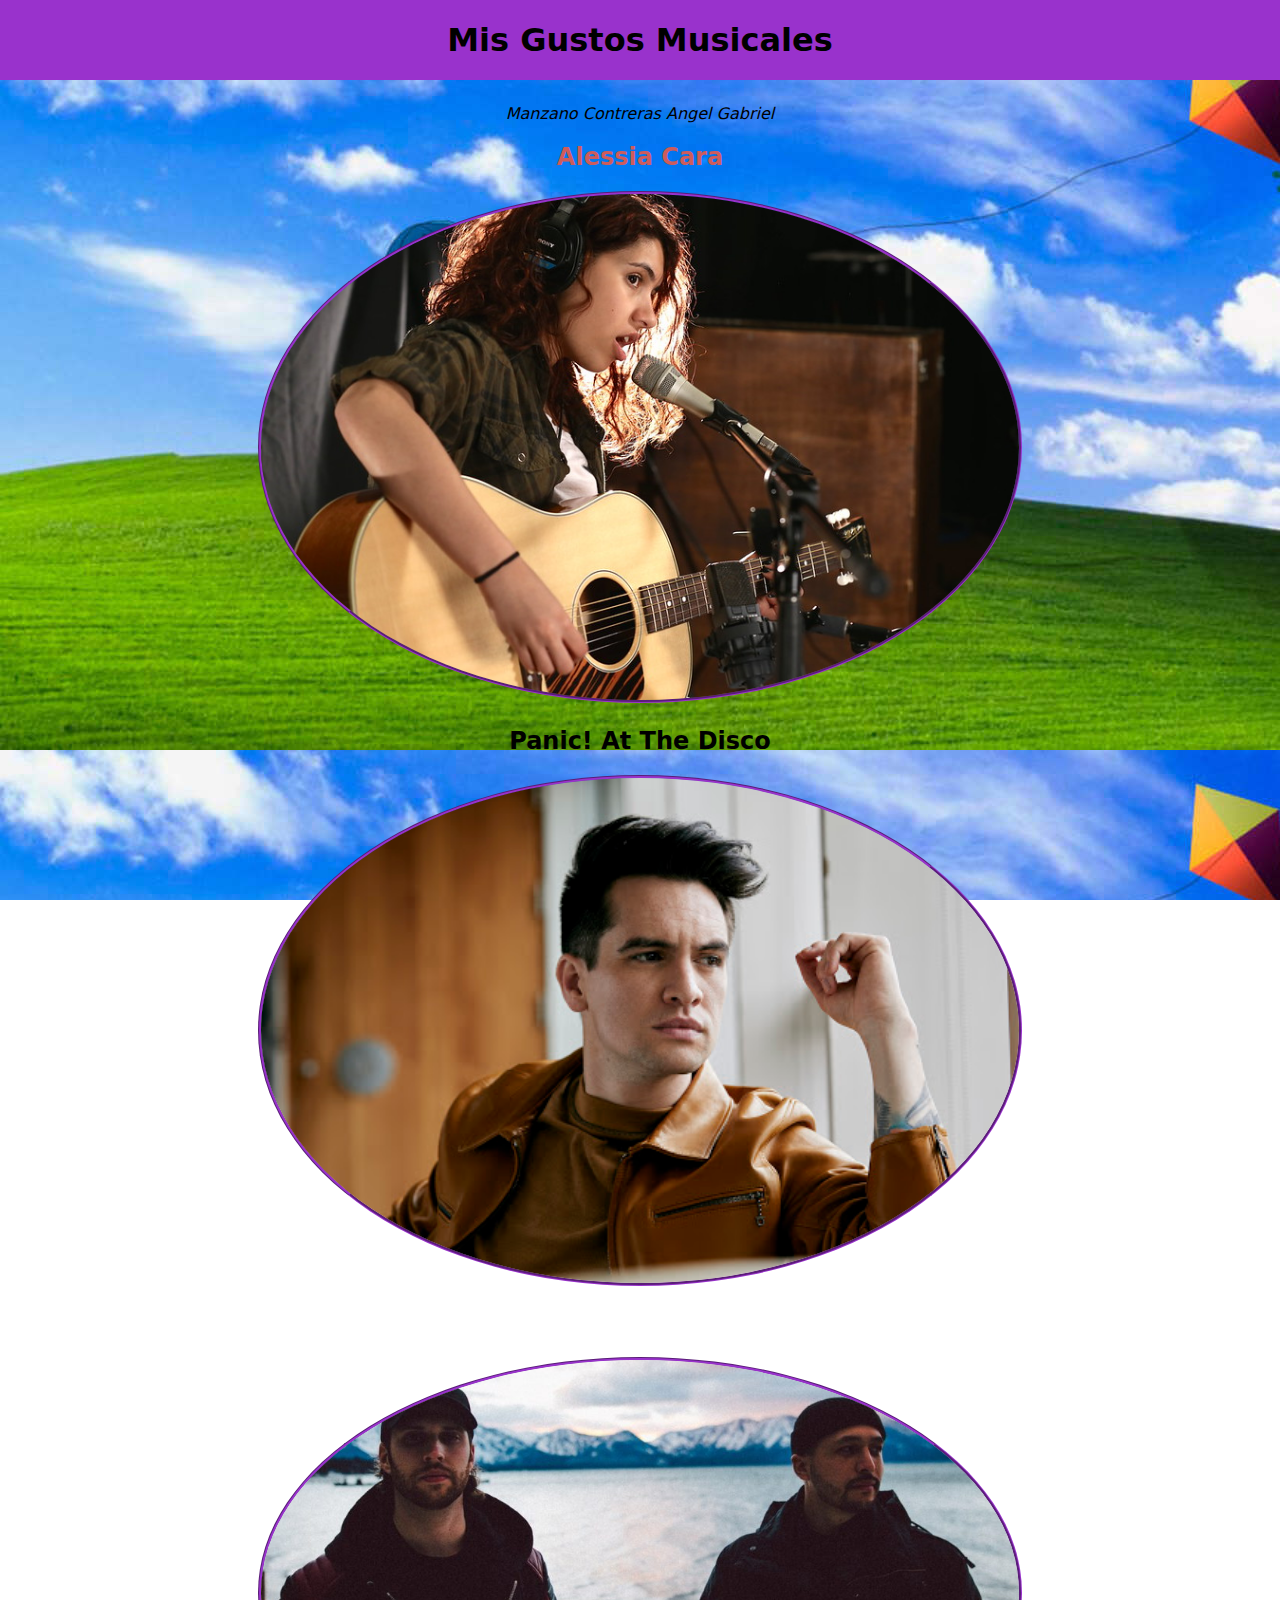
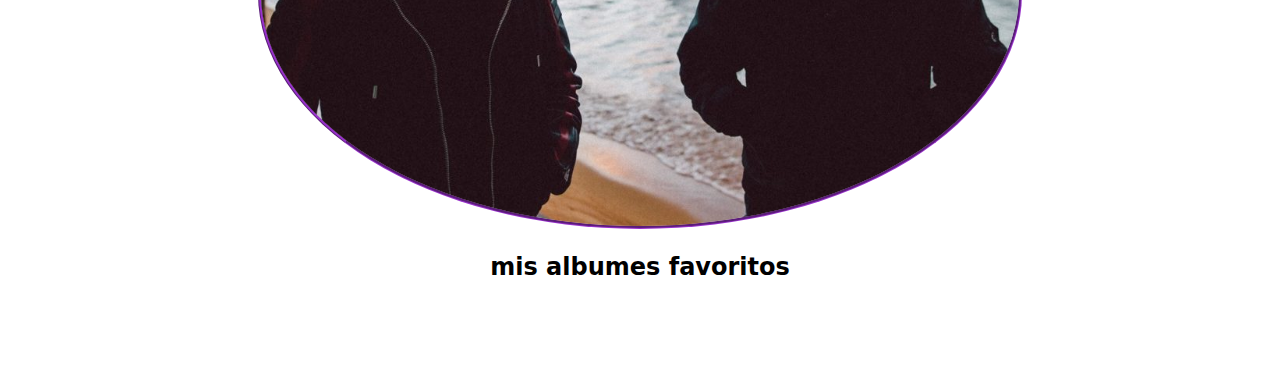
==== index.html @ 495c5e8b "Primer commit del proyecto de css de plai, cuenta con el diseño de la pagina principal y la pagina d" ====
<!DOCTYPE html>
<html lang="en">
  <head>
    <meta charset="UTF-8">
    <link rel="icon" href="images/317515826.jpg">
    <link rel="stylesheet" href="css/main.css">
    <title>Mis Gustos Musicales - Proyecto CSS3</title>
  </head>

  <body>
    
    <header id="myHead">
      <a href="index.html">
        <span>
          <h1 id="titulo">Mis Gustos Musicales</h1>
        </span>
      </a>

      <!--<nav>
        <ul>
          <li>
            <div class="dropdown">
              <button class="artist">Artistas y Grupos</button>
              <div class="dropdownd-content">
                <a href="pages/AlessiaCara.html">Alessia</a>
              </div>
            </div>
          </li>
        </ul>
      </nav>-->
    </header>

    <section id="main_content">
      <p id="nombre"><i>Manzano Contreras Angel Gabriel</i></p>

      <article>
        <div class="cajas1">
          <h2>
            <a href="pages/AlessiaCara.html" id="alessiaStyle">Alessia Cara</a>
          </h2>
          <a href="pages/AlessiaCara.html" id="alessiaStyle">
            <img class="fotoArtists" src="images/AlessiaCara_TheCanadianEncyclopedia.png" title="Alessia Cara">
          </a>
        </div>

        <div class="cajas1">
          <h2>
            <a href="patd.html">Panic! At The Disco</a>
          </h2>
          <a href="">
            <img class="fotoArtists" src="images/panicAtTheDisco(0).jpg" alt="" title="Panic! At">
          </a>
        </div>

        <!--<div class="cajas1">
          <h2>
            <a href="pages/helloworld.html" id="helloStyle">helloworld</a>
          </h2>
          <a href="pages/helloworld.html" id="helloStyle">
            <img class="fotoArtists" src="images/HELLOWORLD-2HARD2LETGO.jpg" title="helloworld">
          </a>
        </div>-->

        <div class="cajas1">
          <h2>
            <a href="Slander.html" id="slanderStyle">SLANDER</a>
          </h2>
          <a href="Slander.html" id="slanderStyle">
            <img class="fotoArtists" src="images/SLANDER-Artists-insomniac.jpeg" titel="SLANDER">
          </a>
        </div>

        <div class="cajas1">
          <h2 id="subtitulo">
            <a href="pages/albumes.html" id="sutitulo">mis albumes favoritos</a>
          </h2>
        </div>

        <br><br><br>

      </article>
    </section>
  </body>
</html>
---- css/main.css ----
#myHead {
  background-color: darkorchid;
  height: 80px;

  width: 100%;
  top: 0;
  left: 0;
  position: fixed;
  text-align: center;
}

body {
  background-image: url(../images/dd_chan_fb_wpwxp_1500x750.jpg);
  background-attachment: fixed;
  font-family: system-ui, -apple-system, BlinkMacSystemFont, 'Segoe UI', Roboto, Oxygen, Ubuntu, Cantarell, 'Open Sans', 'Helvetica Neue', sans-serif;
  font-size: 1em;
  text-align: center;
}

#nombre, #titulo {
  text-align: center;
  color: black;
}
  #titulo:hover {
    color: #00a4bd;
  }

a {
  text-decoration: none;
  color: black;
}

#main_content {
  border-radius: 2%;
  width: 100%;
  margin: 20px auto;
  text-align: center;
}

.fotoArtists {
  height: 60%;
  width: 60%;
  border-radius: 50%;
  border-color: darkorchid;
  border-style:groove ;
}

.cajas1 {
  text-align: center;
}

#alessiaStyle {
  color: indianred;
}
  #alessiaStyle:hover {
    color: #00a4bd;
  }

#helloStyle {
  color: gold;
}
  #helloStyle:hover {
    color: #00a4bd;
  }

#slanderStyle {
  color: #ffffff;
}
  #slanderStyle:hover {
    color: #00a4bd;
  }

#subtitulo {
  color: black;
  text-decoration: none;
}

#main_content {
  margin: 0;
  padding: 0;
  padding-top: 80px;
}
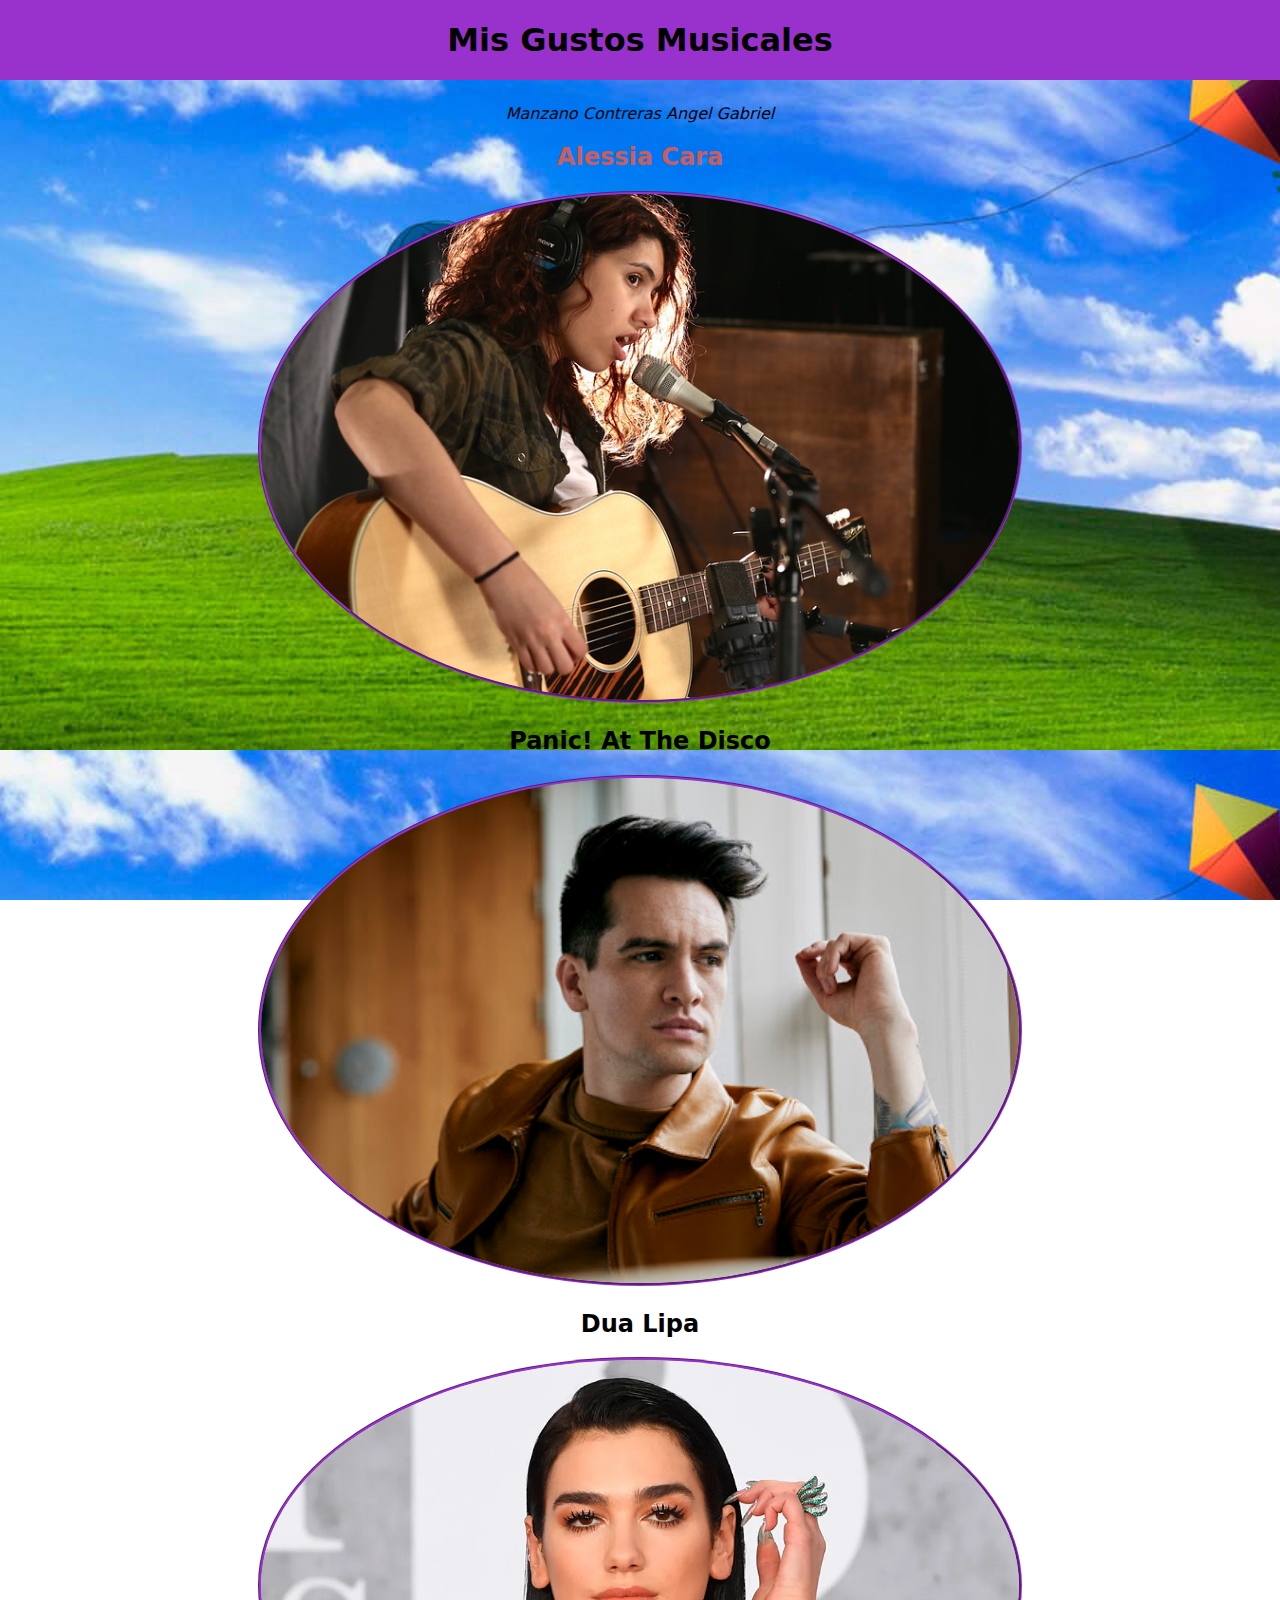
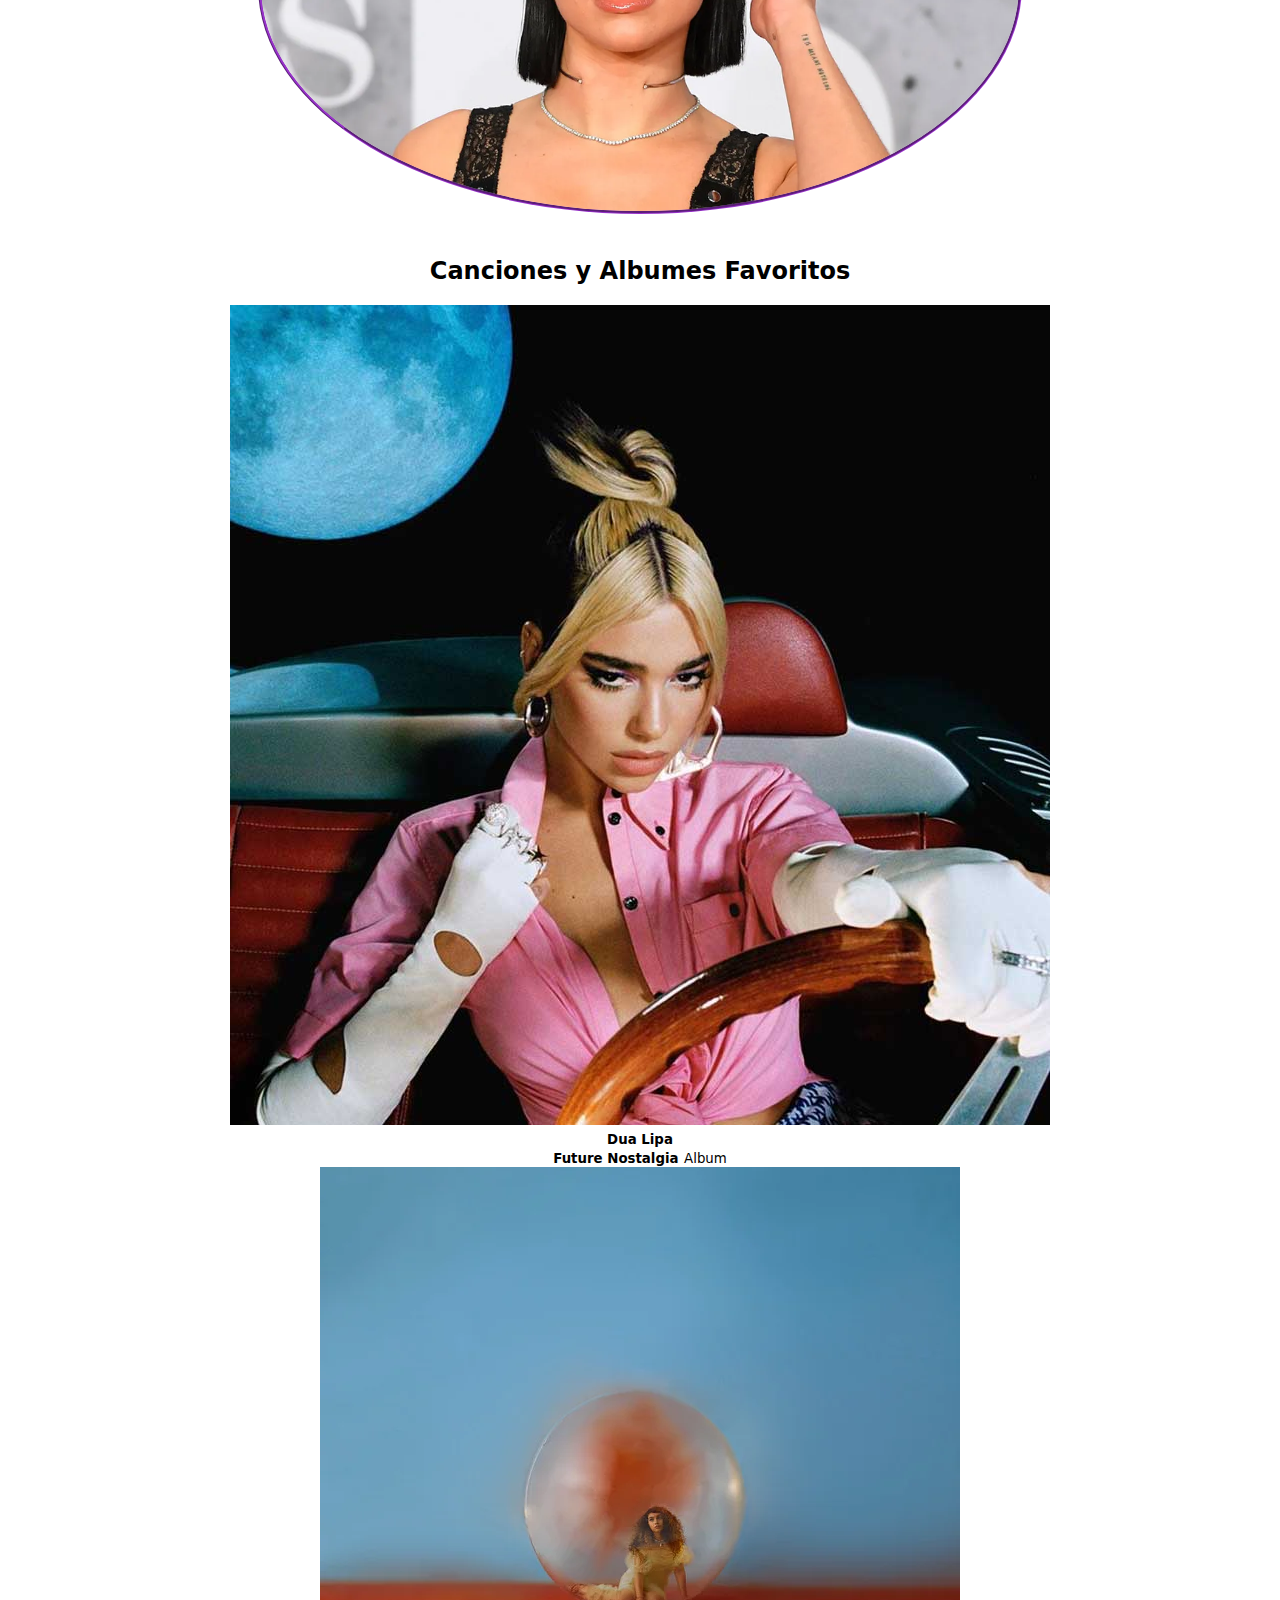
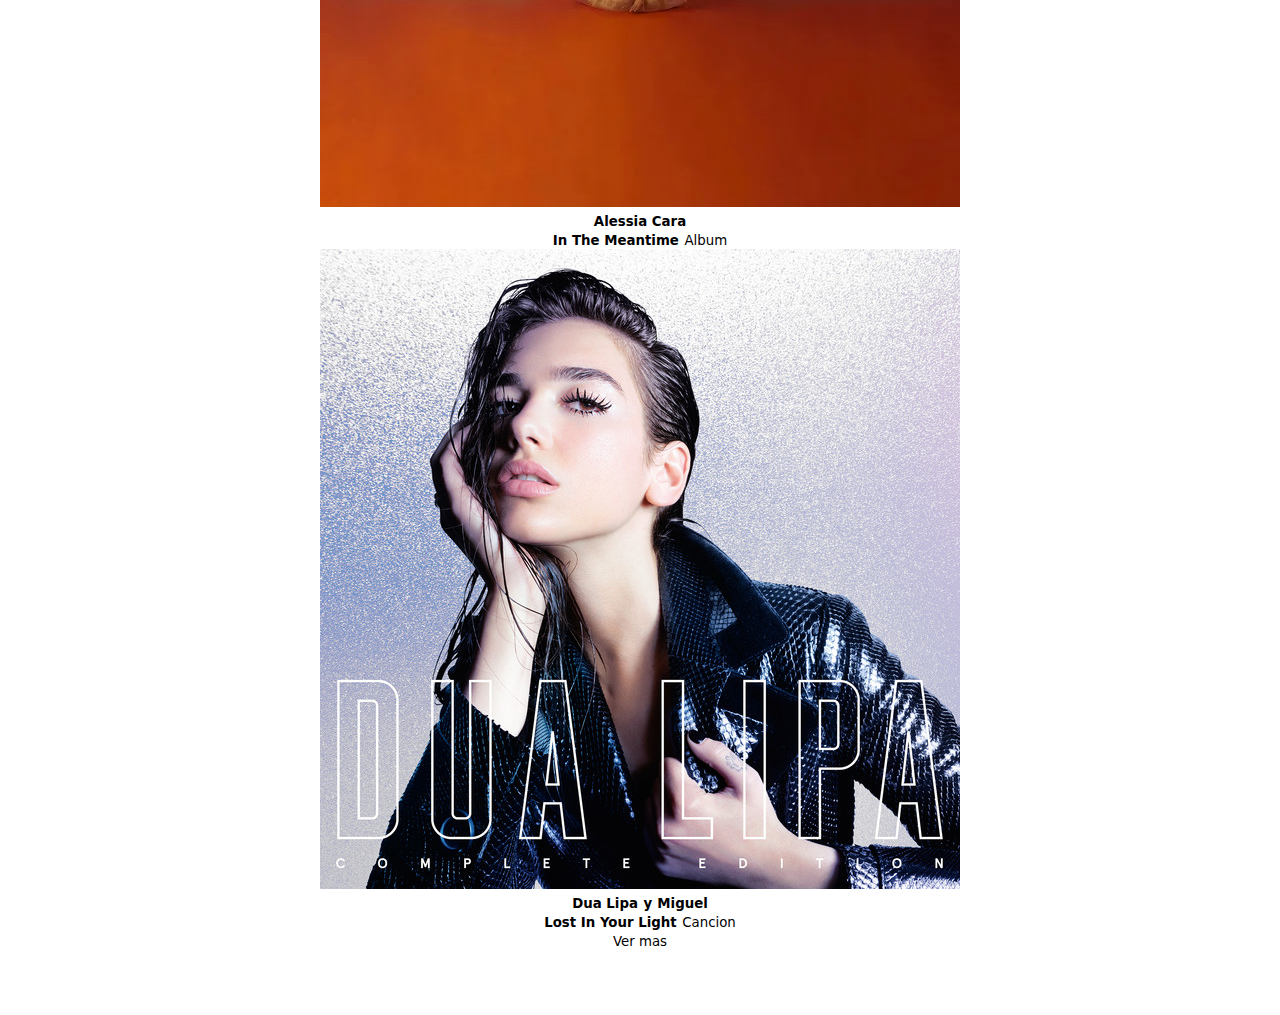
==== commit f2e4d801: "agregue mas paginas y diseños similares a spotify, solo falta terminar la descripcion de miguel y la" ====
--- a/index.html
+++ b/index.html
@@ -6,16 +6,13 @@
     <link rel="stylesheet" href="css/main.css">
     <title>Mis Gustos Musicales - Proyecto CSS3</title>
   </head>
-
   <body>
-    
     <header id="myHead">
       <a href="index.html">
         <span>
           <h1 id="titulo">Mis Gustos Musicales</h1>
         </span>
       </a>
-
       <!--<nav>
         <ul>
           <li>
@@ -32,7 +29,6 @@
 
     <section id="main_content">
       <p id="nombre"><i>Manzano Contreras Angel Gabriel</i></p>
-
       <article>
         <div class="cajas1">
           <h2>
@@ -45,13 +41,12 @@
 
         <div class="cajas1">
           <h2>
-            <a href="patd.html">Panic! At The Disco</a>
+            <a href="pages/patd.html" id="patdStyle">Panic! At The Disco</a>
           </h2>
-          <a href="">
-            <img class="fotoArtists" src="images/panicAtTheDisco(0).jpg" alt="" title="Panic! At">
+          <a href="pages/patd.html" id="patdStyle">
+            <img class="fotoArtists" src="images/panicAtTheDisco(0).jpg" alt="" title="Panic! At The Disco">
           </a>
         </div>
-
         <!--<div class="cajas1">
           <h2>
             <a href="pages/helloworld.html" id="helloStyle">helloworld</a>
@@ -60,8 +55,7 @@
             <img class="fotoArtists" src="images/HELLOWORLD-2HARD2LETGO.jpg" title="helloworld">
           </a>
         </div>-->
-
-        <div class="cajas1">
+        <!--<div class="cajas1">
           <h2>
             <a href="Slander.html" id="slanderStyle">SLANDER</a>
           </h2>
@@ -74,6 +68,86 @@
           <h2 id="subtitulo">
             <a href="pages/albumes.html" id="sutitulo">mis albumes favoritos</a>
           </h2>
+        </div>-->
+        <div class="cajas1">
+          <h2>
+            <a href="pages/duaLipa.html" id="duaStyle">Dua Lipa</a>
+          </h2>
+          <a href="pages/duaLipa.html" id="duaStyle">
+            <img class="fotoArtists" src="images/dua_lipa.webp" title="Dua Lipa">
+          </a>
+        </div>
+
+        <br>
+        <a href="pages/favoritos.html">
+          <h2 id="subtitulo">Canciones y Albumes Favoritos</h2>
+        </a>
+        <div class="table0">
+          <div class="cajasSpoti">
+            <a href="https://open.spotify.com/album/5lKlFlReHOLShQKyRv6AL9?si=VXetJmqmSqCPVjPQMniDng">
+              <img class="fotoAlbum" src="images/dua_lipa_future_nostalgia-portada.jpg" title="Dua Lipa - Future Nostalgia">
+            </a>
+            <br>
+            <a href="pages/duaLipa.html">
+              <strong class="links">
+                <small>Dua Lipa</small>
+              </strong>
+            </a>
+            <br>
+            <a href="https://open.spotify.com/album/5lKlFlReHOLShQKyRv6AL9?si=VXetJmqmSqCPVjPQMniDng">
+              <strong class="links">
+                <small>Future Nostalgia</small>
+              </strong>
+            </a>
+            <small>Album</small>
+          </div>
+          <div class="cajasSpoti">
+            <a href="">
+              <img class="fotoAlbum" src="images/alessia-cara-in-the-meantime.webp" title="Alessia Cara - In The Meantime">
+            </a>
+            <br>
+            <a href="pages/AlessiaCara.html">
+              <strong class="links">
+                <small>Alessia Cara</small>
+              </strong>
+            </a>
+            <br>
+            <a href="">
+              <strong class="links">
+                <small>In The Meantime</small>
+              </strong>
+            </a>
+            <small>Album</small>
+          </div>
+          <div class="cajasSpoti">
+            <a href="">
+              <img class="fotoAlbum" src="images/dua_lipa(0).jpg" title="Dua Lipa - Dua Lipa (Complete Edition) - Lost In Your Light w/ Miguel">
+            </a>
+            <br>
+            <a href="pages/duaLipa.html">
+              <strong class="links">
+                <small>Dua Lipa</small>
+              </strong>
+            </a>
+            <strong><small>y</small></strong>
+            <a href="pages/miguel.html">
+              <strong class="links">
+                <small>Miguel</small>
+              </strong>
+            </a>
+            <br>
+            <a href="">
+              <strong class="links">
+                <small>Lost In Your Light</small>
+              </strong>
+            </a>
+            <small>Cancion</small>
+          </div>
+        </div>
+        <div id="cajaMas">
+          <a href="pages/favoritos.html">
+            <small id="verMas">Ver mas</small>
+          </a>
         </div>
 
         <br><br><br>
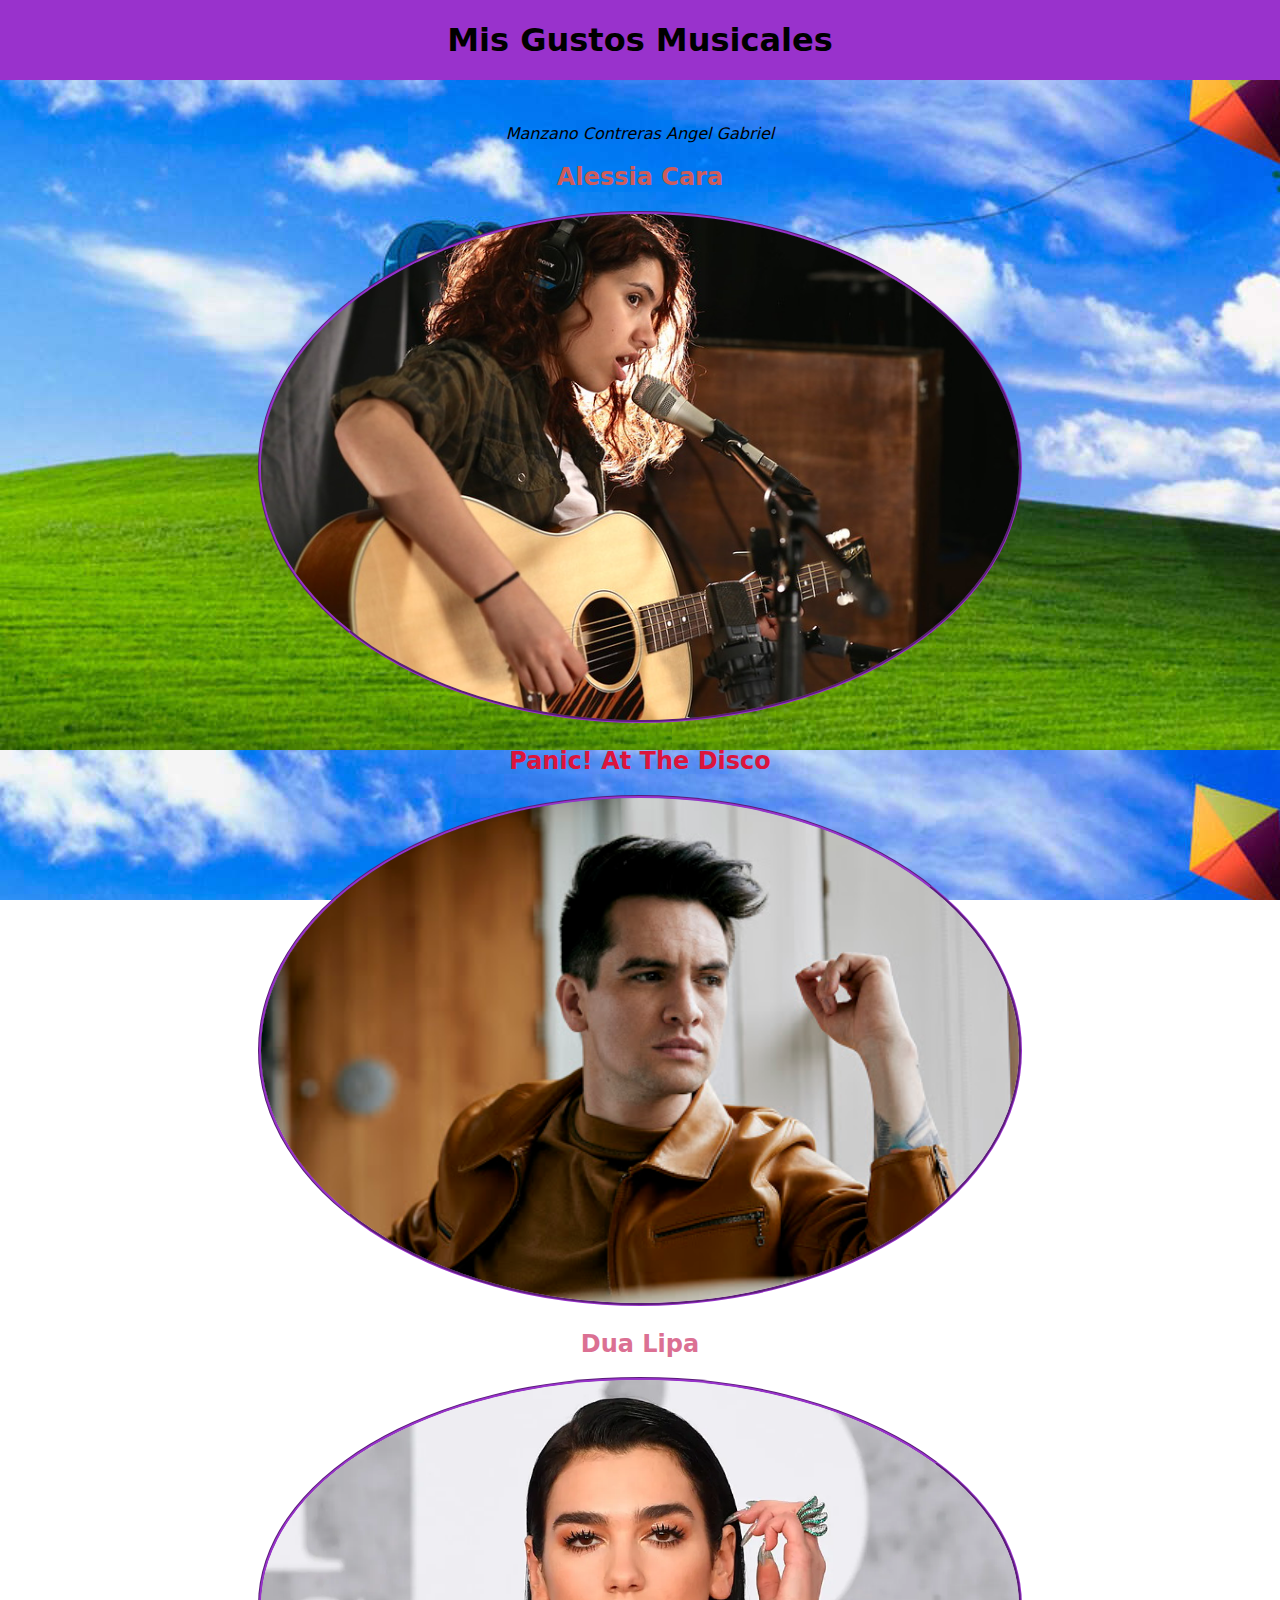
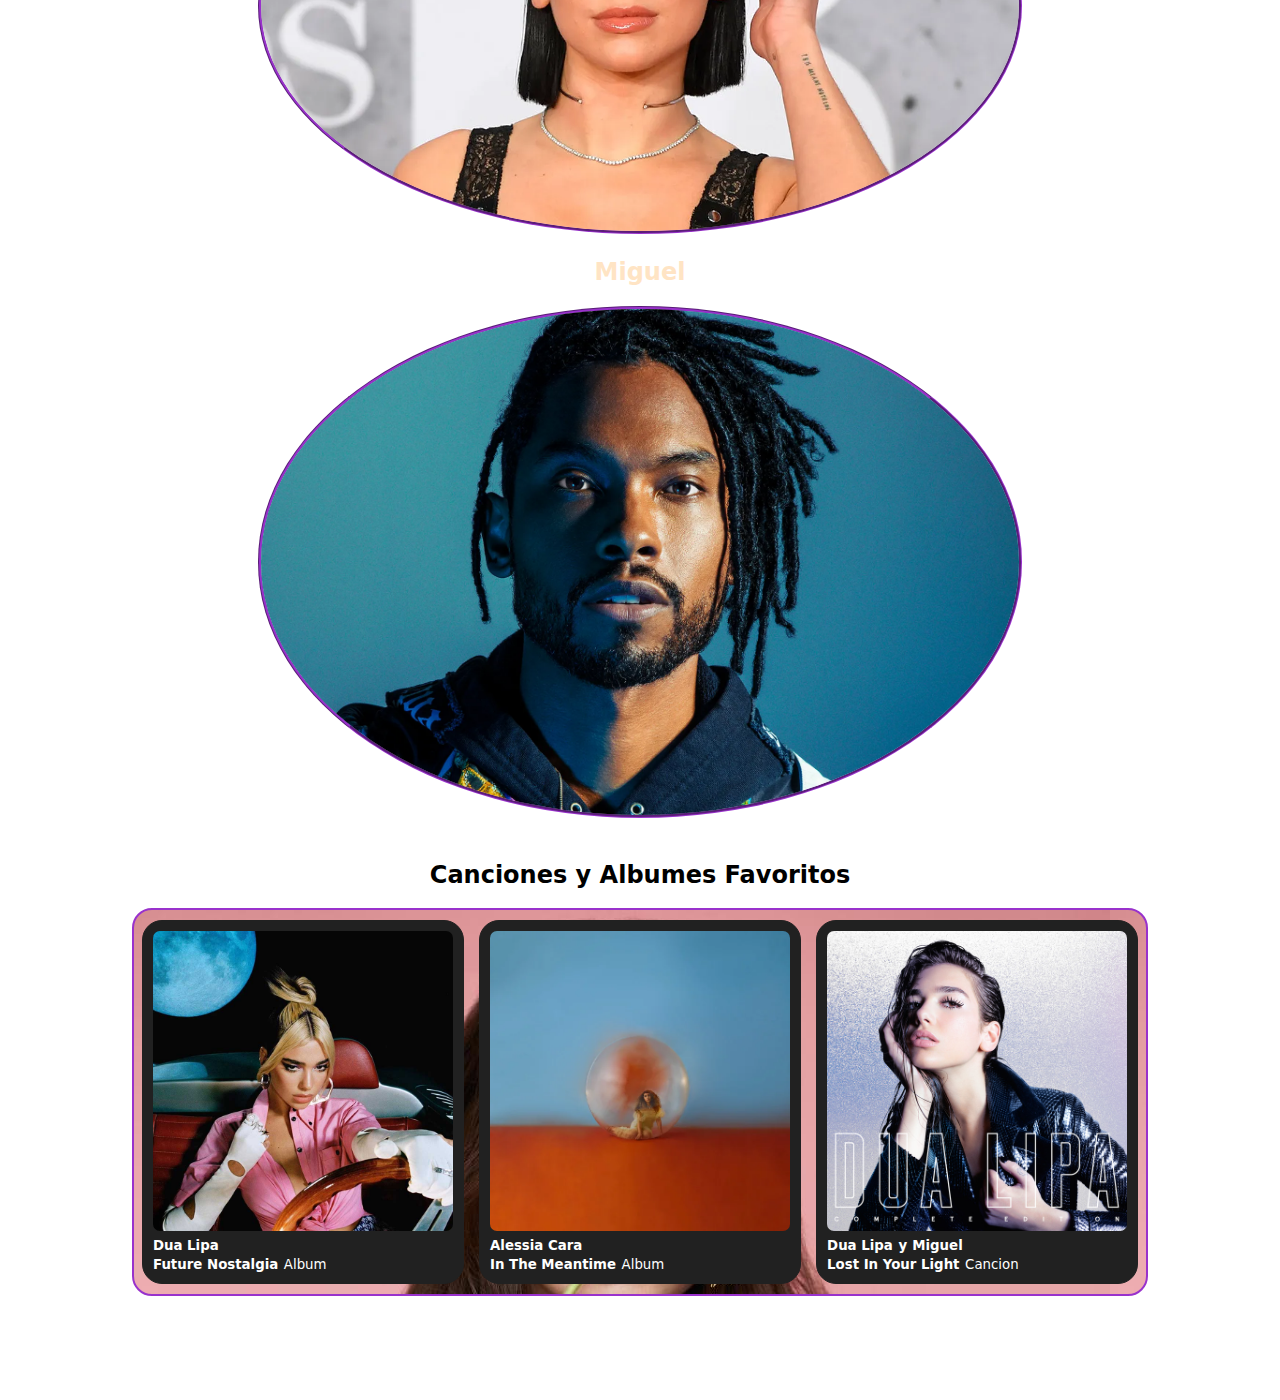
==== commit 9a140c9b: "Commit final del proyecto de css" ====
--- a/index.html
+++ b/index.html
@@ -75,6 +75,15 @@
           </h2>
           <a href="pages/duaLipa.html" id="duaStyle">
             <img class="fotoArtists" src="images/dua_lipa.webp" title="Dua Lipa">
+          </a>
+        </div>
+
+        <div>
+          <h2>
+            <a href="pages/miguel.html" id="miguelStyle" >Miguel</a>
+          </h2>
+          <a href="pages/miguel.html">
+            <img class="fotoArtists" src="images/20191219-Miguel-03.webp" title="Miguel">
           </a>
         </div>
 
--- a/css/main.css
+++ b/css/main.css
@@ -12,16 +12,24 @@
 body {
   background-image: url(../images/dd_chan_fb_wpwxp_1500x750.jpg);
   background-attachment: fixed;
+  display: flex;
   font-family: system-ui, -apple-system, BlinkMacSystemFont, 'Segoe UI', Roboto, Oxygen, Ubuntu, Cantarell, 'Open Sans', 'Helvetica Neue', sans-serif;
   font-size: 1em;
   text-align: center;
 }
 
-#nombre, #titulo {
+#nombre,
+#titulo {
   text-align: center;
   color: black;
 }
   #titulo:hover {
+    color: #00a4bd;
+  }
+#subtitulo {
+  text-align: center;
+}
+  #subtitulo:hover {
     color: #00a4bd;
   }
 
@@ -34,6 +42,9 @@
   border-radius: 2%;
   width: 100%;
   margin: 20px auto;
+  padding-top: 80px;
+
+  color: black;
   text-align: center;
 }
 
@@ -42,11 +53,68 @@
   width: 60%;
   border-radius: 50%;
   border-color: darkorchid;
-  border-style:groove ;
+  border-style: groove;
 }
 
 .cajas1 {
   text-align: center;
+}
+
+.cajasSongs {
+  color: black;
+  display: inline-block;
+  text-align: center;
+  position: relative;
+  flex-direction: row;
+  border: 2px darkorchid solid;
+  padding: 10px 10px;
+  margin: 10px auto;
+  border-radius: 20px;
+}
+
+.links {
+  color: white;
+}
+
+.cajasSpoti {
+  color: white;
+  background-color: #212121;
+  display: inline-block;
+  text-align: left;
+  position: relative;
+  flex-direction: row;
+  border: 1px solid #212121;
+  padding: 10px 10px;
+  margin: 10px auto;
+  border-radius: 20px;
+}
+  .cajasSpoti:hover {
+    background-color: #323232;
+    border: 1px solid #323232;
+  }
+
+#verMas {
+  color: #ffffff;
+}
+  #verMas:hover {
+    color: #00a4bd;
+  }
+
+.fotoAlbum {
+  height: 300px;
+  width: 300px;
+  border-radius: 7px;
+}
+
+.table0 {
+  display: flex;
+  flex-wrap: wrap;
+  text-align: center;
+  border: 2px darkorchid solid;
+  border-radius: 20px;
+  background-image: url(../images/dua-lipa-4474.jpg);
+  width: 80%;
+  margin: 0px auto;
 }
 
 #alessiaStyle {
@@ -70,13 +138,28 @@
     color: #00a4bd;
   }
 
+#patdStyle {
+  color: crimson;
+}
+  #patdStyle:hover {
+    color: #00a4bd;
+  }
+
+#duaStyle {
+  color: palevioletred;
+}
+  #duaStyle:hover {
+    color: #00a4bd;
+  }
+
+#miguelStyle {
+  color: bisque;
+}
+  #miguelStyle:hover {
+    color: #00a4bd;
+  }
+
 #subtitulo {
   color: black;
   text-decoration: none;
 }
-
-#main_content {
-  margin: 0;
-  padding: 0;
-  padding-top: 80px;
-}
